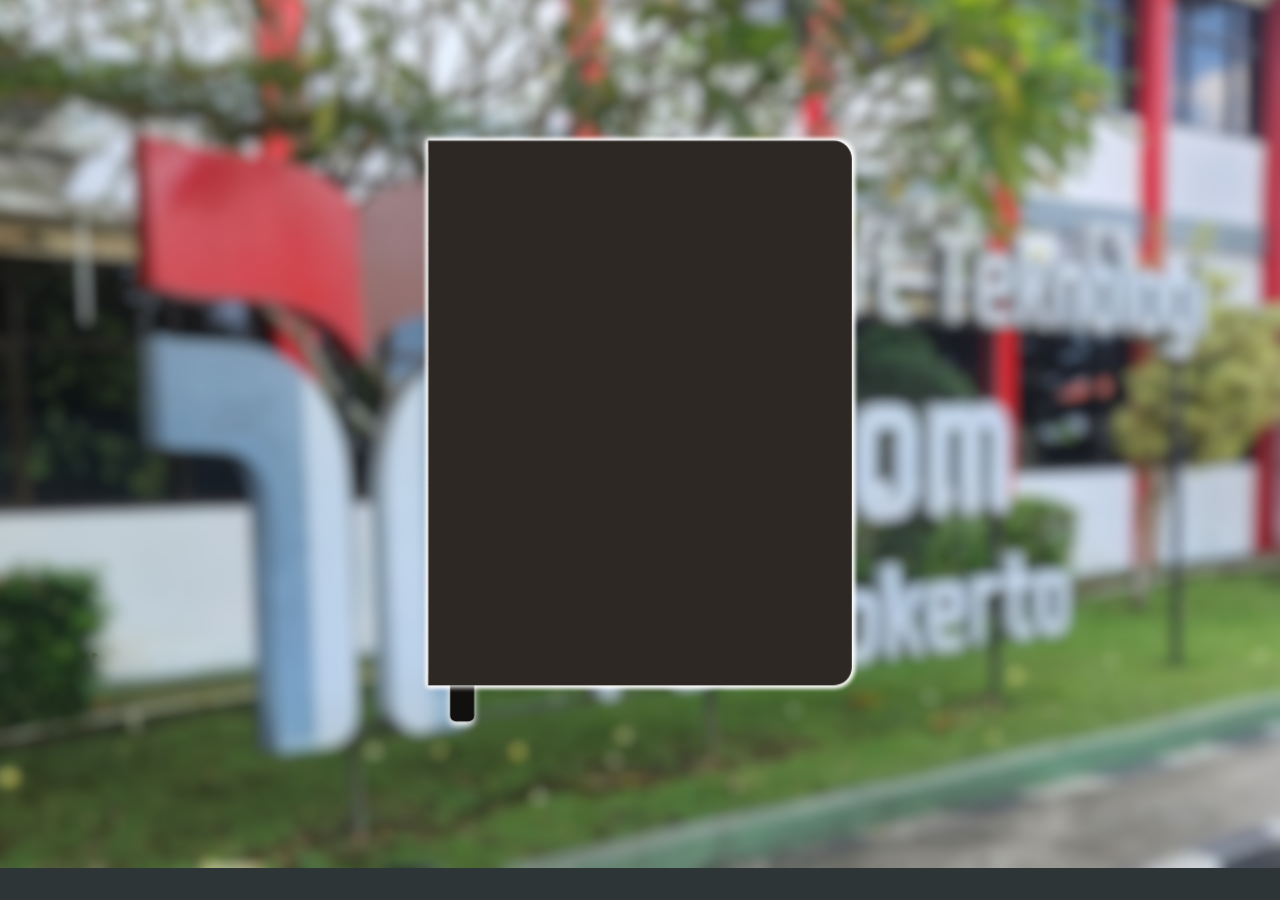
==== index.html @ c2d32162 "19 August" ====
<!DOCTYPE html>
<html lang="en">
  <head>
    <meta charset="UTF-8" />
    <meta name="viewport" content="width=device-width, initial-scale=1.0" />
    <title>Document</title>

    <link rel="stylesheet" href="style.css" />
    <link
      rel="stylesheet"
      href="https://cdnjs.cloudflare.com/ajax/libs/font-awesome/6.4.0/css/all.min.css"
    />
  </head>
  <body>
    
    <div class="book">
        <input type="checkbox" id="checkbox-cover" />
        <input type="checkbox" id="checkbox-page1" />
        <input type="checkbox" id="checkbox-page2" />
        <input type="checkbox" id="checkbox-page3" />
        <input type="checkbox" id="checkbox-page4" />
        <input type="checkbox" id="checkbox-page5" />
        <input type="checkbox" id="checkbox-page6" />
        <input type="checkbox" id="checkbox-page7" />
        <input type="checkbox" id="checkbox-page8" />
        <input type="checkbox" id="checkbox-page9" />
        <input type="checkbox" id="checkbox-page10" />
        <input type="checkbox" id="checkbox-page11" />
        <input type="checkbox" id="checkbox-page12" />
        <input type="checkbox" id="checkbox-page13" />
        <input type="checkbox" id="checkbox-page14" />
        <input type="checkbox" id="checkbox-page15" />
        <div class="book">
            <div class="cover">
                <label for="checkbox-cover"></label>
            </div>
            <div class="page" id="page1">
                <div class="front-page" style="text-align: center;">
                    <div class="warning"></div>
                    <h2>...</h2>
                    <p style="padding-top: 10px;">
                        ...
                    </p>

                    <label class="prev" for="checkbox-cover"
                        ><i class="fas fa-chevron-left"></i
                    ></label>
                    <label class="next" for="checkbox-page1"
                        ><i class="fas fa-chevron-right"></i
                    ></label>
                </div>
                <div class="back-page">
                    <img src="page1.png" />
                    <label class="prev" for="checkbox-page1"
                        ><i class="fas fa-chevron-left"></i
                    ></label>
                </div>
            </div>
            <div class="page" id="page2">
                <div class="front-page">
                    <h2>...</h2>
                    <img src="layer1.png" alt="">
                    <p style="padding-top: 10px;">
                        Tentangmu,
                    </p>
                    <p style="padding-top: 1px;">
                        Yang takan cukup jika kutulis dalam buku,
                    </p>
                    <p style="padding-top: 1px;">
                        Yang takan selesai jika ku obrolkan dalam semalam,
                    </p>
                    <p style="padding-top: 1px;">
                        Yang tak pernah bosan ku ceritakan pada Tuhan,
                    </p>
                    <p style="padding-top: 1px;">
                        Yang selalu berputar-putar dalam pikiranku,
                    </p>
                    <p style="padding-top: 1px;">
                        Ini tentangmu,
                    </p> 
                    <p style="padding-top: 1px;">
                        Yang menjadi tokoh utama dalam ceritaku.
                    </p>
                    <label class="prev" for="checkbox-page1"
                        ><i class="fas fa-chevron-left"></i
                    ></label>
                    <label class="next" for="checkbox-page2"
                        ><i class="fas fa-chevron-right"></i
                    ></label>
                </div>
                <div class="back-page">
                    <img src="page3.png" style="height: 90%; margin-top: 20px;"/>
                    <label class="prev" for="checkbox-page2"
                        ><i class="fas fa-chevron-left"></i
                    ></label>
                </div>
            </div>
            <div class="page" id="page3">
                <div class="front-page">
                    <h2>...</h2>
                    <img src="layer1.png" alt="">
                    <p style="padding-top: 10px;">
                        Saat aku memulai dunia yang baru di perkuliahan,
                    </p>
                    <p style="padding-top: 1px;">
                        Aku melihatmu duduk di ruangan yang sama,
                    </p>
                    <p style="padding-top: 1px;">
                        Tanpa aba-aba kamu menyapaku,
                    </p>
                    <p style="padding-top: 1px;">
                        Kubalasa dengan memperkenalkan diriku,
                    </p>
                    <p style="padding-top: 1px;">
                        Aku kira kita hanya akan berteman,
                    </p>
                    <p style="padding-top: 1px;">
                        Ternyata aku menyimpan perasaan,
                    </p> 
                    <label class="prev" for="checkbox-page2"
                        ><i class="fas fa-chevron-left"></i
                    ></label>
                    <label class="next" for="checkbox-page3"
                        ><i class="fas fa-chevron-right"></i
                    ></label>
                </div>
                <div class="back-page">
                    <img src="page3.png" style="height: 90%; margin-top: 20px;"/>
                    <label class="prev" for="checkbox-page3"
                        ><i class="fas fa-chevron-left"></i
                    ></label>
                </div>
            </div>
            <div class="page" id="page4">
                <div class="front-page">
                    <h2>...</h2>
                    <img src="layer1.png" alt="">
                    <p style="padding-top: 10px;">
                        Aku jatuh cinta terlalu dalam,
                    </p>
                    <p style="padding-top: 1px;">
                        Sampai-sampai temanku memperingatkanku
                    </p>
                    <p style="padding-top: 1px;">
                        untuk jangan terlalu berlebihan. Dia pun bertanya,
                    </p>
                    <p style="padding-top: 1px;">
                        sampai kapan aku akan seperti ini?
                    </p>
                    <p style="padding-top: 1px;">
                        Mungkin sampai Tuhan mencabut perasaan ini
                    </p>
                    <p style="padding-top: 1px;">
                        dari dalam hatiku,
                    </p> 
                    <p style="padding-top: 1px;">
                        Aku harap itu tak pernah terjadi.
                    </p>
                    <label class="prev" for="checkbox-page3"
                        ><i class="fas fa-chevron-left"></i
                    ></label>
                    <label class="next" for="checkbox-page4"
                        ><i class="fas fa-chevron-right"></i
                    ></label>
                </div>
                <div class="back-page">
                    <img src="page3.png" style="height: 90%; margin-top: 20px;"/>
                    <label class="prev" for="checkbox-page4"
                        ><i class="fas fa-chevron-left"></i
                    ></label>
                </div>
            </div>
            <div class="page" id="page5">
                <div class="front-page">
                    <h2>...</h2>
                    <img src="layer1.png" alt="">
                    <p style="padding-top: 10px;">
                        Aku tau aku bisa jatuh cinta lagi ,
                    </p>
                    <p style="padding-top: 1px;">
                        Kepada orang yang mungkin baru ku kenal,
                    </p>
                    <p style="padding-top: 1px;">
                        Dengan perasaan yang sama
                    </p>
                    <p style="padding-top: 1px;">
                        seperti yang kurasakan padamu saat ini,
                    </p>
                    <p style="padding-top: 1px;">
                        Atau mungkin lebih besar,
                    </p>
                    <p style="padding-top: 1px;">
                        Tapi ini bukan tentang berlebihannya pikiranku,
                    </p> 
                    <p style="padding-top: 1px;">
                        Ini tentang aku yang saat ini cuma mau kamu.
                    </p>
                    <label class="prev" for="checkbox-page4"
                        ><i class="fas fa-chevron-left"></i
                    ></label>
                    <label class="next" for="checkbox-page5"
                        ><i class="fas fa-chevron-right"></i
                    ></label>
                </div>
                <div class="back-page">
                    <img src="page3.png" style="height: 90%; margin-top: 20px;"/>
                    <label class="prev" for="checkbox-page5"
                        ><i class="fas fa-chevron-left"></i
                    ></label>
                </div>
            </div>
            <div class="page" id="page6">
                <div class="front-page">
                    <h2>...</h2>
                    <img src="layer1.png" alt="">
                    <p style="padding-top: 10px;">
                        Aku adalah seorang musafir,
                    </p>
                    <p style="padding-top: 1px;">
                        Yang berjalan ditengah padang harapan mencari oasis kebahagiaan,
                    </p>
                    <p style="padding-top: 1px;">
                        Bukan sekedar fatamorgana,
                    </p>
                    <p style="padding-top: 1px;">
                        Aku adalah aladin,
                    </p>
                    <p style="padding-top: 1px;">
                        Yang duduk diatas permadani terbang,
                    </p>
                    <p style="padding-top: 1px;">
                        Sambil kucium dan kubisikan segalanya padanya,
                    </p> 
                    <p style="padding-top: 1px;">
                        Berharap didengar oleh Sang Pencipta.
                    </p>
                    <label class="prev" for="checkbox-page5"
                        ><i class="fas fa-chevron-left"></i
                    ></label>
                    <label class="next" for="checkbox-page6"
                        ><i class="fas fa-chevron-right"></i
                    ></label>
                </div>
                <div class="back-page">
                    <img src="page3.png" style="height: 90%; margin-top: 20px;"/>
                    <label class="prev" for="checkbox-page6"
                        ><i class="fas fa-chevron-left"></i
                    ></label>
                </div>
            </div>
            <div class="page" id="page7">
                <div class="front-page">
                    <h2>...</h2>
                    <img src="layer1.png" alt="">
                    <p style="padding-top: 10px;">
                        Temanku pernah bertanya padaku,
                    </p>
                    <p style="padding-top: 1px;">
                        Apa arti kebahagiaan bagiku?
                    </p>
                    <p style="padding-top: 1px;">
                        Kujawab bahwa bahagia itu ketika kita mendapatkan apa yang kita mau,
                    </p>
                    <p style="padding-top: 1px;">
                        Namun, sepertinya aku salah.
                    </p>
                    <p style="padding-top: 1px;">
                        Saat aku mendapatkan apa yang aku mau, aku belum tentu bahagia.
                    </p>
                    <p style="padding-top: 1px;">
                        Mungkin, bahagia itu ketika kita bisa mensyukuri
                    </p> 
                    <p style="padding-top: 1px;">
                        apapun yang kita punya.
                    </p>
                    <label class="prev" for="checkbox-page6"
                        ><i class="fas fa-chevron-left"></i
                    ></label>
                    <label class="next" for="checkbox-page7"
                        ><i class="fas fa-chevron-right"></i
                    ></label>
                </div>
                <div class="back-page">
                    <img src="page3.png" style="height: 90%; margin-top: 20px;"/>
                    <label class="prev" for="checkbox-page7"
                        ><i class="fas fa-chevron-left"></i
                    ></label>
                </div>
            </div>
            <div class="page" id="page8">
                <div class="front-page">
                    <h2>...</h2>
                    <img src="layer1.png" alt="">
                    <p style="padding-top: 10px;">
                        Aku pernah bermimpi menjadi Spiderman,
                    </p>
                    <p style="padding-top: 1px;">
                        Aku juga pernah bermimpi menjadi tokoh komik, mempunyai teman doraemon,
                    </p>
                    <p style="padding-top: 1px;">
                        tinggal di bulan, atau mengalahkan penjahat yang menyerang sekolah.
                    </p>
                    <p style="padding-top: 1px;">
                        Dari banyaknya mimpi yang pernah aku alami,
                    </p>
                    <p style="padding-top: 1px;">
                        Ada satu mimpi yang aku suka dan aku semogakan
                    </p>
                    <p style="padding-top: 1px;">
                        untuk menjadi kenyataan,
                    </p> 
                    <p style="padding-top: 1px;">
                        Yaitu bersamamu selamanya.
                    </p>
                    <label class="prev" for="checkbox-page7"
                        ><i class="fas fa-chevron-left"></i
                    ></label>
                    <label class="next" for="checkbox-page8"
                        ><i class="fas fa-chevron-right"></i
                    ></label>
                </div>
                <div class="back-page">
                    <img src="page3.png" style="height: 90%; margin-top: 20px;"/>
                    <label class="prev" for="checkbox-page8"
                        ><i class="fas fa-chevron-left"></i
                    ></label>
                </div>
            </div>
            <div class="page" id="page9">
                <div class="front-page">
                    <h2>...</h2>
                    <img src="layer1.png" alt="">
                    <p style="padding-top: 10px;">
                        Suatu hari, kamu bertanya padaku apa yang membuatku
                    </p>
                    <p style="padding-top: 1px;">
                        suka denganmu. Aku bingung menjawabnya, 
                    </p>
                    <p style="padding-top: 1px;">
                        kamu berhasil membunuhku dengan pertanyaanmu.
                    </p>
                    <p style="padding-top: 1px;">
                        Aku tak bisa menjawabnya.
                    </p>
                    <p style="padding-top: 1px;">
                        Karena aku suka padamu karena itu kamu,
                    </p>
                    <label class="prev" for="checkbox-page8"
                        ><i class="fas fa-chevron-left"></i
                    ></label>
                    <label class="next" for="checkbox-page9"
                        ><i class="fas fa-chevron-right"></i
                    ></label>
                </div>
                <div class="back-page">
                    <img src="page3.png" style="height: 90%; margin-top: 20px;"/>
                    <label class="prev" for="checkbox-page9"
                        ><i class="fas fa-chevron-left"></i
                    ></label>
                </div>
            </div>
            <div class="page" id="page10">
                <div class="front-page">
                    <h2>...</h2>
                    <img src="layer1.png" alt="">
                    <p style="padding-top: 10px;">
                        Ada banyak doa yang pernah ku amalkan.
                    </p>
                    <p style="padding-top: 1px;">
                        Doa menjadi orang sukses, doa menjadi pintar, 
                    </p>
                    <p style="padding-top: 1px;">
                        doa makan, doa tidur, bahkan doa buka puasa.
                    </p>
                    <p style="padding-top: 1px;">
                        Bukan mau sombong,
                    </p>
                    <p style="padding-top: 1px;">
                        Tetapi selain doa orang tua, ada satu doaku yang paling serius. 
                    </p>
                    <p style="padding-top: 1px;">
                        Yaitu ketiak aku mengamalkan doa Nabi Daud
                    </p> 
                    <p style="padding-top: 1px;">
                        sambil ku sebut namamu
                    </p>
                    <label class="prev" for="checkbox-page9"
                        ><i class="fas fa-chevron-left"></i
                    ></label>
                    <label class="next" for="checkbox-page10"
                        ><i class="fas fa-chevron-right"></i
                    ></label>
                </div>
                <div class="back-page">
                    <img src="page3.png" style="height: 90%; margin-top: 20px;"/>
                    <label class="prev" for="checkbox-page10"
                        ><i class="fas fa-chevron-left"></i
                    ></label>
                </div>
            </div>
            <div class="page" id="page11">
                <div class="front-page">
                    <h2>...</h2>
                    <img src="layer1.png" alt="">
                    <p style="padding-top: 10px;">
                        Aku tau kamu banyak yang suka.
                    </p>
                    <p style="padding-top: 1px;">
                        Teman lamamu, masalalu mu, bapak-bapak tentara,
                    </p>
                    <p style="padding-top: 1px;">
                        atau mungkin sepupumu juga.
                    </p>
                    <p style="padding-top: 1px;">
                        Terserahlah, aku tidak peduli.
                    </p>
                    <p style="padding-top: 1px;">
                        Dengan tubuh kecil ini, aku tak akan gentar sedikitpun.
                    </p> 
                    <label class="prev" for="checkbox-page10"
                        ><i class="fas fa-chevron-left"></i
                    ></label>
                    <label class="next" for="checkbox-page11"
                        ><i class="fas fa-chevron-right"></i
                    ></label>
                </div>
                <div class="back-page">
                    <img src="page3.png" style="height: 90%; margin-top: 20px;"/>
                    <label class="prev" for="checkbox-page11"
                        ><i class="fas fa-chevron-left"></i
                    ></label>
                </div>
            </div>
            <div class="page" id="page12">
                <div class="front-page">
                    <h2>Selamat Tidur</h2>
                    <img src="layer1.png" alt="">
                    <p style="padding-top: 10px;">
                        Selamat tidur,
                    </p>
                    <p style="padding-top: 1px;">
                        Tidurlah dengan senyuman,
                    </p>
                    <p style="padding-top: 1px;">
                        Lupakan semua hal buruk di hari ini,
                    </p>
                    <p style="padding-top: 1px;">
                        Bawa kebahagiaan kedalam mimpimu,
                    </p>
                    <p style="padding-top: 1px;">
                        Sambut hari esok dengan penuh semangat dan senyuman,
                    </p>
                    <p style="padding-top: 1px;">
                        Ingatlah bahwa ada orang yang ingin bertemu dedngan mu disetiap pagi,
                    </p> 
                    <p style="padding-top: 1px;">
                        Istirahatlah.
                    </p>
                    <label class="prev" for="checkbox-page11"
                        ><i class="fas fa-chevron-left"></i
                    ></label>
                    <label class="next" for="checkbox-page12"
                        ><i class="fas fa-chevron-right"></i
                    ></label>
                </div>
                <div class="back-page">
                    <img src="page3.png" style="height: 90%; margin-top: 20px;"/>
                    <label class="prev" for="checkbox-page12"
                        ><i class="fas fa-chevron-left"></i
                    ></label>
                </div>
            </div>
            <div class="page" id="page13">
                <div class="front-page">
                    <h2>...</h2>
                    <img src="layer1.png" alt="">
                    <p style="padding-top: 10px;">
                        ...
                    </p>
                    <label class="prev" for="checkbox-page212"
                        ><i class="fas fa-chevron-left"></i
                    ></label>
                    <label class="next" for="checkbox-page13"
                        ><i class="fas fa-chevron-right"></i
                    ></label>
                </div>
                <div class="back-page">
                    <img src="page3.png" style="height: 90%; margin-top: 20px;"/>
                    <label class="prev" for="checkbox-page13"
                        ><i class="fas fa-chevron-left"></i
                    ></label>
                </div>
            </div>
            <div class="page" id="page14">
                <div class="front-page">
                    <h2>...</h2>
                    <img src="layer1.png" alt="">
                    <p style="padding-top: 10px;">
                        ...
                    </p>
                    
                    <label class="prev" for="checkbox-page13"
                        ><i class="fas fa-chevron-left"></i
                    ></label>
                    <label class="next" for="checkbox-page14"
                        ><i class="fas fa-chevron-right"></i
                    ></label>
                </div>
                <div class="back-page">
                    <img src="page3.png" style="height: 90%; margin-top: 20px;"/>
                    <label class="prev" for="checkbox-page14"
                        ><i class="fas fa-chevron-left"></i
                    ></label>
                </div>
            </div>
            <div class="page" id="page15">
                <div class="front-page">
                    <h2>...</h2>
                    <p style="padding-top: 10px;">
                        ...
                    </p>
                    
                    <label class="prev" for="checkbox-page3"
                        ><i class="fas fa-chevron-left"></i
                    ></label>
                </div>
            </div>
            <div class="back-cover"></div>
            
            <!-- Pita di bagian bawah -->
            <div class="ribbon" id="ribbon"></div>
        </div>
    </div>
    

    <audio autoplay loop id="background-music">
      <source src="mimpi.mp3" type="audio/mp3"/>
    </audio>

    
  </body>
</html>
---- style.css ----
body {
	font-family: "Poppins", sans-serif;
	background-color: #2e3537;
	height: 90vh;
	display: flex;
	align-items: center;
	justify-content: center;
    background-image: url(bg.png);
    background-size: contain;
    background-repeat: no-repeat;
    background-size: 100%; /* Gambar akan memiliki ukuran 50% dari lebar dan tinggi elemen body */
    background-position: center; /* Gambar ditempatkan di tengah */
}

.book {
	width: 350px;
	height: 450px;
	position: relative;
	transition-duration: 1s;
	perspective: 1500;
}
.book {
    transform: scale(1.1);
    /* Other styling properties */
}

input {
	display: none;
}

.cover, .back-cover {
	background-color: #2D2824;
	width: 100%;
	height: 100%;
	border-radius: 0 15px 15px 0;
	box-shadow: 0 0 5px rgb(41, 41, 41);
	display: flex;
	align-items: center;
	justify-content: center;
	transform-origin: center left;
    box-shadow: 0 0 4px 1px rgb(255, 255, 255);
}

.cover {
	position: absolute;
	z-index: 16;
	transition: transform 1s;
}

.cover label {
	width: 100%;
	height: 100%;
	cursor: pointer;
}

.back-cover {
	position: relative;
	z-index: -1;
}

.page {
	position: absolute;
	background-color: rgb(230, 226, 198);
	width: 330px;
	height: 430px;
	border-radius: 0 15px 15px 0;
	margin-top: 10px;
	transform-origin: left;
	transform-style: preserve-3d;
	transform: rotateY(0deg);
	transition-duration: 2.5s;
}

.page img {
	width: 100%;
	height: 100%;
	border-radius: 15px 0 0 15px;
}

.front-page {
	position: absolute;
	width: 100%;
	height: 100%;
	backface-visibility: hidden;
	box-sizing: border-box;
	padding: 1rem;
	background: repeating-linear-gradient(
		to bottom,
		rgb(230, 226, 198),
		rgb(230, 226, 198) 24px,
		#000000 25px
	);
	font-family: "Poppins", sans-serif;
	font-size: 16px; /* Pastikan ukuran font konsisten */
	line-height: 24px; /* Sesuaikan dengan tinggi garis */
}

.front-page h2{
	margin-top: 8px;
}

.front-page p {
	margin: 0; /* Hilangkan margin default */
	padding-left: 5px; /* Opsional, untuk memberi jarak dari garis kiri */
}


.back-page {
	transform: rotateY(180deg);
	position: absolute;
	width: 100%;
	height: 100%;
	backface-visibility: hidden;
	z-index: 99;
}

.back-page img{
	padding-left: 50px;
	margin-top: -25px;
	width: 275px;
	height: 500px;
}

.ribbon {
    position: absolute;
    bottom: -30px; /* Mengatur posisi pita sedikit di bawah buku */
    left: 5%;
    width: 20px;
    height: 100px;
    background-color: #12100e; /* Warna pita */
    color: white;
	cursor: pointer;
    text-align: center;
	z-index: -1;
    line-height: 40px;
    font-size: 16px;
    font-weight: bold;
    border-radius: 0 0 5px 5px; /* Memberikan sedikit lengkungan di sudut bawah */
    box-shadow: 0 3px 6px rgb(255, 255, 255);
  }

  .ribbon::before {
    left: -10px;
    border-color: #B65FCF transparent transparent transparent; /* Warna pita pada segitiga kiri */
  }
  
  .ribbon::after {
    right: -10px;
    border-color: #B65FCF transparent transparent transparent; /* Warna pita pada segitiga kanan */
  }
  

.next, .prev {
	position: absolute;
	bottom: 1em;
	cursor: pointer;
    color: black; 
}

.next {
	right: 1em;
}

.prev {
	left: 1em;
}

.front-page .prev{
	display: none;
}

.front-page img{
	display: none;
}

#page1 {
	z-index: 15;
}

#page2 {
	z-index: 14;
}

#page3 {
	z-index: 13;
}

#page4 {
	z-index: 12;
}
#page5 {
	z-index: 11;
}
#page6 {
	z-index: 10;
}
#page7 {
	z-index: 9;
}
#page8 {
	z-index: 8;
}
#page9 {
	z-index: 7;
}
#page10 {
	z-index: 6;
}
#page11 {
	z-index: 5;
}
#page12 {
	z-index: 4;
}
#page13 {
	z-index: 3;
}
#page14 {
	z-index: 2;
}
#page15 {
	z-index: 1;
}

#checkbox-cover:checked ~ .book {
	transform: translateX(200px);
}

#checkbox-cover:checked ~ .book .cover {
	transition: transform 1.5s, z-index 0.5s 0.5s;
	transform: rotateY(-180deg);
	z-index: 1;
}

#checkbox-cover:checked ~ .book .page {
	transition: transform 1.5s, z-index 0.01s 0.5s;
	box-shadow: 0 0 3px rgb(99, 98, 98);
}

#checkbox-page1:checked ~ .book #page1 {
	transform: rotateY(-180deg);
	z-index: 2;
}

#checkbox-page2:checked ~ .book #page2 {
	transform: rotateY(-180deg);
	z-index: 3;
}

#checkbox-page3:checked ~ .book #page3 {
	transform: rotateY(-180deg);
	z-index: 4;
}
#checkbox-page4:checked ~ .book #page4 {
	transform: rotateY(-180deg);
	z-index: 5;
}
#checkbox-page5:checked ~ .book #page5 {
	transform: rotateY(-180deg);
	z-index: 6;
}
#checkbox-page6:checked ~ .book #page6 {
	transform: rotateY(-180deg);
	z-index: 7;
}
#checkbox-page7:checked ~ .book #page7 {
	transform: rotateY(-180deg);
	z-index: 8;
}
#checkbox-page8:checked ~ .book #page8 {
	transform: rotateY(-180deg);
	z-index: 9;
}
#checkbox-page9:checked ~ .book #page9 {
	transform: rotateY(-180deg);
	z-index: 10;
}
#checkbox-page10:checked ~ .book #page10 {
	transform: rotateY(-180deg);
	z-index: 11;
}
#checkbox-page11:checked ~ .book #page11 {
	transform: rotateY(-180deg);
	z-index: 12;
}
#checkbox-page12:checked ~ .book #page12 {
	transform: rotateY(-180deg);
	z-index: 13;
}
#checkbox-page13:checked ~ .book #page13 {
	transform: rotateY(-180deg);
	z-index: 14;
}
#checkbox-page14:checked ~ .book #page14 {
	transform: rotateY(-180deg);
	z-index: 15;
}
#checkbox-page15:checked ~ .book #page15 {
	transform: rotateY(-180deg);
	z-index: 16;
}

#background-music {
    display: none; /* Menyembunyikan kontrol audio */
}

/* Media query for mobile devices */
@media (max-width: 600px){
	body {
		background-size: auto;
		background-repeat: no-repeat;
		background-position: center; /* Gambar ditempatkan di tengah */
	}

	#checkbox-cover:checked ~ .book {
		transform: none
	}

	.back-page .prev{
		display: none;
	}

	.front-page .prev{
		display: block;
	}

	.front-page h2{
		margin-bottom: 27px;
	}

	.front-page p {
		padding-top: 35px;
	}

	.front-page img{
		display: block;
		padding-left: 25px;
		width: 250px;
		height: 100px;
		padding-bottom: 17px;
	}

	.back-page img{
		display: none;
	}
}
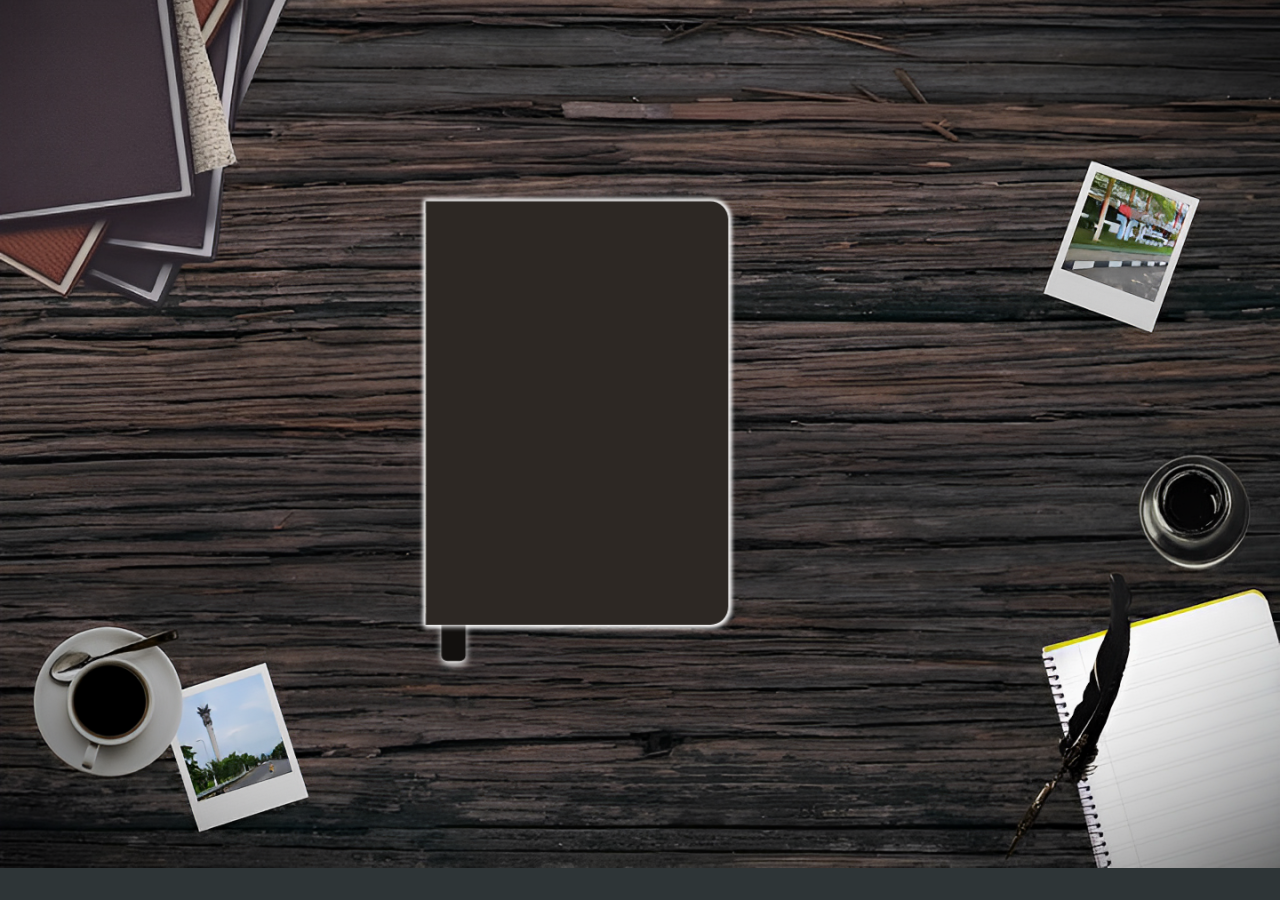
==== commit a254b0a1: "new" ====
--- a/index.html
+++ b/index.html
@@ -37,9 +37,11 @@
             <div class="page" id="page1">
                 <div class="front-page" style="text-align: center;">
                     <div class="warning"></div>
-                    <h2>...</h2>
-                    <p style="padding-top: 10px;">
-                        ...
+                    <h3 style="margin-top: 10px;">Selamat Membaca</h3>
+                    <p style="padding-top: 10px; font-size: 10px;">
+                        Ini bukan puisi maupun essay <br> 
+                        Bukan juga buku cerita tentang pangeran kodok dan putri keong <br>
+                        Buku ini dibuat berdasarkan apa yang dirasakan oleh penulis sejak 3 tahun lalu <br>
                     </p>
 
                     <label class="prev" for="checkbox-cover"
@@ -50,46 +52,28 @@
                     ></label>
                 </div>
                 <div class="back-page">
-                    <img src="page1.png" />
+                    <img src="gambar/alya2.png" style="width: 85%; margin-left: -30px; margin-top: -30px;"/>
                     <label class="prev" for="checkbox-page1"
                         ><i class="fas fa-chevron-left"></i
                     ></label>
                 </div>
             </div>
             <div class="page" id="page2">
-                <div class="front-page">
-                    <h2>...</h2>
-                    <img src="layer1.png" alt="">
-                    <p style="padding-top: 10px;">
-                        Tentangmu,
-                    </p>
-                    <p style="padding-top: 1px;">
-                        Yang takan cukup jika kutulis dalam buku,
-                    </p>
-                    <p style="padding-top: 1px;">
-                        Yang takan selesai jika ku obrolkan dalam semalam,
-                    </p>
-                    <p style="padding-top: 1px;">
-                        Yang tak pernah bosan ku ceritakan pada Tuhan,
-                    </p>
-                    <p style="padding-top: 1px;">
-                        Yang selalu berputar-putar dalam pikiranku,
-                    </p>
-                    <p style="padding-top: 1px;">
-                        Ini tentangmu,
-                    </p> 
-                    <p style="padding-top: 1px;">
-                        Yang menjadi tokoh utama dalam ceritaku.
-                    </p>
-                    <label class="prev" for="checkbox-page1"
-                        ><i class="fas fa-chevron-left"></i
-                    ></label>
-                    <label class="next" for="checkbox-page2"
-                        ><i class="fas fa-chevron-right"></i
-                    ></label>
-                </div>
-                <div class="back-page">
-                    <img src="page3.png" style="height: 90%; margin-top: 20px;"/>
+                <div class="front-page" >
+                    <div class="text-with-image">
+                        <img src="gambar/alya2.png" alt="Image" style="width: 40%;height: 75%; margin-left: -10px; padding-right: 40px; margin-top: -50px;">
+                        <div class="text-wrapper" >
+                            <p class="first-line">Tentangmu,</p>
+                            <p class="second-line">Yang takan cukup jika kutulis dalam buku,</p>
+                            <p class="third-line">Yang takan selesai jika ku obrolkan dalam semalam,</p>
+                        </div>
+                    </div>
+                    <p class="below-image" style="margin-top: -3px">Yang tak pernah bosan ku ceritakan pada Tuhan, Yang selalu berputar-putar dalam pikiranku, Ini tentangmu, Yang menjadi tokoh utama dalam ceritaku.</p>
+                    <label class="prev" for="checkbox-page1"><i class="fas fa-chevron-left"></i></label>
+                    <label class="next" for="checkbox-page2"><i class="fas fa-chevron-right"></i></label>
+                </div>                
+                <div class="back-page">
+                    <img src="gambar/alya5.png" style="width: 85%; margin-top: -50px; margin-left: -30px;"/>
                     <label class="prev" for="checkbox-page2"
                         ><i class="fas fa-chevron-left"></i
                     ></label>
@@ -97,35 +81,20 @@
             </div>
             <div class="page" id="page3">
                 <div class="front-page">
-                    <h2>...</h2>
-                    <img src="layer1.png" alt="">
-                    <p style="padding-top: 10px;">
-                        Saat aku memulai dunia yang baru di perkuliahan,
-                    </p>
-                    <p style="padding-top: 1px;">
-                        Aku melihatmu duduk di ruangan yang sama,
-                    </p>
-                    <p style="padding-top: 1px;">
-                        Tanpa aba-aba kamu menyapaku,
-                    </p>
-                    <p style="padding-top: 1px;">
-                        Kubalasa dengan memperkenalkan diriku,
-                    </p>
-                    <p style="padding-top: 1px;">
-                        Aku kira kita hanya akan berteman,
-                    </p>
-                    <p style="padding-top: 1px;">
-                        Ternyata aku menyimpan perasaan,
-                    </p> 
-                    <label class="prev" for="checkbox-page2"
-                        ><i class="fas fa-chevron-left"></i
-                    ></label>
-                    <label class="next" for="checkbox-page3"
-                        ><i class="fas fa-chevron-right"></i
-                    ></label>
-                </div>
-                <div class="back-page">
-                    <img src="page3.png" style="height: 90%; margin-top: 20px;"/>
+                    <div class="text-with-image">
+                        <img src="gambar/alya5.png" alt="Image" style="width: 40%; height: 150%; margin-left: 1px; padding-right: 45px; margin-top: -85px;">
+                        <div class="text-wrapper">
+                            <p class="first-line">Dihari pertama masa perkuliahan,</p>
+                            <p class="second-line">Aku melihatmu di ruangan yang sama,</p>
+                            <!-- <p class="third-line">Tanpa aba-aba kamu menyapaku,</p> -->
+                        </div>
+                    </div>
+                    <p class="below-image" style="margin-top: -3px">Tanpa aba-aba kamu menyapaku, Kubalas dengan memperkenalkan diriku, Aku kira kita hanya akan berteman, ternyata aku menyimpan perasaan</p>
+                    <label class="prev" for="checkbox-page2"><i class="fas fa-chevron-left"></i></label>
+                    <label class="next" for="checkbox-page3"><i class="fas fa-chevron-right"></i></label>
+                </div>                
+                <div class="back-page">
+                    <img src="gambar/alya3.png" style="height: 100%; margin-top: -20px; margin-left: -20px;"/>
                     <label class="prev" for="checkbox-page3"
                         ><i class="fas fa-chevron-left"></i
                     ></label>
@@ -133,38 +102,20 @@
             </div>
             <div class="page" id="page4">
                 <div class="front-page">
-                    <h2>...</h2>
-                    <img src="layer1.png" alt="">
-                    <p style="padding-top: 10px;">
-                        Aku jatuh cinta terlalu dalam,
-                    </p>
-                    <p style="padding-top: 1px;">
-                        Sampai-sampai temanku memperingatkanku
-                    </p>
-                    <p style="padding-top: 1px;">
-                        untuk jangan terlalu berlebihan. Dia pun bertanya,
-                    </p>
-                    <p style="padding-top: 1px;">
-                        sampai kapan aku akan seperti ini?
-                    </p>
-                    <p style="padding-top: 1px;">
-                        Mungkin sampai Tuhan mencabut perasaan ini
-                    </p>
-                    <p style="padding-top: 1px;">
-                        dari dalam hatiku,
-                    </p> 
-                    <p style="padding-top: 1px;">
-                        Aku harap itu tak pernah terjadi.
-                    </p>
-                    <label class="prev" for="checkbox-page3"
-                        ><i class="fas fa-chevron-left"></i
-                    ></label>
-                    <label class="next" for="checkbox-page4"
-                        ><i class="fas fa-chevron-right"></i
-                    ></label>
-                </div>
-                <div class="back-page">
-                    <img src="page3.png" style="height: 90%; margin-top: 20px;"/>
+                    <div class="text-with-image">
+                        <img src="gambar/alya3.png" alt="Image" style="width: 40%; height: 100%; margin-left: 1px; padding-right: 45px; margin-top: -65px;">
+                        <div class="text-wrapper">
+                            <p class="first-line">Aku jatuh cinta terlalu dalam,</p>
+                            <p class="second-line">Temankupun memperingatkanku,</p>
+                            <!-- <p class="third-line">Untuk tidak berlebihan. <br> Mereka pun bertanya</p> -->
+                        </div>
+                    </div>
+                    <p class="below-image" style="margin-top: -3px">Untuk tidak berlebihan. Mereka pun bertanya, sampai kapan aku akan terus seperti ini? Mungkin sampai Tuhan mencabut perasaan ini dari dalam hatiku,<br> dan aku berharap itu tak pernah terjadi.</p>
+                    <label class="prev" for="checkbox-page3"><i class="fas fa-chevron-left"></i></label>
+                    <label class="next" for="checkbox-page4"><i class="fas fa-chevron-right"></i></label>
+                </div>                
+                <div class="back-page">
+                    <img src="gambar/laptop.png" style="height: 110%; margin-top: -20px; margin-left: -20px;"/>
                     <label class="prev" for="checkbox-page4"
                         ><i class="fas fa-chevron-left"></i
                     ></label>
@@ -172,38 +123,20 @@
             </div>
             <div class="page" id="page5">
                 <div class="front-page">
-                    <h2>...</h2>
-                    <img src="layer1.png" alt="">
-                    <p style="padding-top: 10px;">
-                        Aku tau aku bisa jatuh cinta lagi ,
-                    </p>
-                    <p style="padding-top: 1px;">
-                        Kepada orang yang mungkin baru ku kenal,
-                    </p>
-                    <p style="padding-top: 1px;">
-                        Dengan perasaan yang sama
-                    </p>
-                    <p style="padding-top: 1px;">
-                        seperti yang kurasakan padamu saat ini,
-                    </p>
-                    <p style="padding-top: 1px;">
-                        Atau mungkin lebih besar,
-                    </p>
-                    <p style="padding-top: 1px;">
-                        Tapi ini bukan tentang berlebihannya pikiranku,
-                    </p> 
-                    <p style="padding-top: 1px;">
-                        Ini tentang aku yang saat ini cuma mau kamu.
-                    </p>
-                    <label class="prev" for="checkbox-page4"
-                        ><i class="fas fa-chevron-left"></i
-                    ></label>
-                    <label class="next" for="checkbox-page5"
-                        ><i class="fas fa-chevron-right"></i
-                    ></label>
-                </div>
-                <div class="back-page">
-                    <img src="page3.png" style="height: 90%; margin-top: 20px;"/>
+                    <div class="text-with-image">
+                        <img src="gambar/laptop.png" alt="Image" style="width: 40%; height: 100%; margin-left: 1px; padding-right: 45px; margin-top: -78px;">
+                        <div class="text-wrapper">
+                            <p class="first-line">Aku tau aku bisa jatuh cinta lagi,</p>
+                            <!-- <p class="second-line">Kepada orang yang mungkin baruku kenal,</p> -->
+                            <!-- <p class="third-line">Dengan perasaan yang sama, seperti yang kurasakan saat ini,</p> -->
+                        </div>
+                    </div>
+                    <p class="below-image" style="margin-top: -3px">Kepada orang yang mungkin baruku kenal, <br> Dengan perasaan yang sama, seperti yang kurasakan saat ini, Atau mungkin lebih, Tapi ini bukan tentang berlebihannya pikiranku, Ini tentang aku yang saat ini cuma mau kamu.</p>
+                    <label class="prev" for="checkbox-page4"><i class="fas fa-chevron-left"></i></label>
+                    <label class="next" for="checkbox-page5"><i class="fas fa-chevron-right"></i></label>
+                </div>                
+                <div class="back-page">
+                    <img src="gambar/sholat.png" style="height: 90%; margin-top: 20px; margin-left: -20px;"/>
                     <label class="prev" for="checkbox-page5"
                         ><i class="fas fa-chevron-left"></i
                     ></label>
@@ -211,38 +144,20 @@
             </div>
             <div class="page" id="page6">
                 <div class="front-page">
-                    <h2>...</h2>
-                    <img src="layer1.png" alt="">
-                    <p style="padding-top: 10px;">
-                        Aku adalah seorang musafir,
-                    </p>
-                    <p style="padding-top: 1px;">
-                        Yang berjalan ditengah padang harapan mencari oasis kebahagiaan,
-                    </p>
-                    <p style="padding-top: 1px;">
-                        Bukan sekedar fatamorgana,
-                    </p>
-                    <p style="padding-top: 1px;">
-                        Aku adalah aladin,
-                    </p>
-                    <p style="padding-top: 1px;">
-                        Yang duduk diatas permadani terbang,
-                    </p>
-                    <p style="padding-top: 1px;">
-                        Sambil kucium dan kubisikan segalanya padanya,
-                    </p> 
-                    <p style="padding-top: 1px;">
-                        Berharap didengar oleh Sang Pencipta.
-                    </p>
-                    <label class="prev" for="checkbox-page5"
-                        ><i class="fas fa-chevron-left"></i
-                    ></label>
-                    <label class="next" for="checkbox-page6"
-                        ><i class="fas fa-chevron-right"></i
-                    ></label>
-                </div>
-                <div class="back-page">
-                    <img src="page3.png" style="height: 90%; margin-top: 20px;"/>
+                    <div class="text-with-image">
+                        <img src="gambar/sholat.png" alt="Image" style="width: 40%; height: 100%; margin-left: 1px; padding-right: 45px; margin-top: -65px;">
+                        <div class="text-wrapper">
+                            <p class="first-line">Aku bagaikan musafir,</p>
+                            <p class="second-line">Yang berjalan ditengah padang harapan,</p>
+                            <!-- <p class="third-line">Aku bagaikan Aladin, </p> -->
+                        </div>
+                    </div>
+                    <p class="below-image" style="margin-top: -3px">mencari oasis kebahagiaan yang bukan sekedar fatamorgana. Aku bagaikan Aladin, yang duduk diatas oermadani terbang, sambil kucium dan kubisikan segalanya padanya, berharap didengar oleh Sang Pencipta</p>
+                    <label class="prev" for="checkbox-page5"><i class="fas fa-chevron-left"></i></label>
+                    <label class="next" for="checkbox-page6"><i class="fas fa-chevron-right"></i></label>
+                </div>                
+                <div class="back-page">
+                    <img src="gambar/perpus.png" style="height: 90%; margin-top: -30px; margin-left: -20px;"/>
                     <label class="prev" for="checkbox-page6"
                         ><i class="fas fa-chevron-left"></i
                     ></label>
@@ -250,38 +165,20 @@
             </div>
             <div class="page" id="page7">
                 <div class="front-page">
-                    <h2>...</h2>
-                    <img src="layer1.png" alt="">
-                    <p style="padding-top: 10px;">
-                        Temanku pernah bertanya padaku,
-                    </p>
-                    <p style="padding-top: 1px;">
-                        Apa arti kebahagiaan bagiku?
-                    </p>
-                    <p style="padding-top: 1px;">
-                        Kujawab bahwa bahagia itu ketika kita mendapatkan apa yang kita mau,
-                    </p>
-                    <p style="padding-top: 1px;">
-                        Namun, sepertinya aku salah.
-                    </p>
-                    <p style="padding-top: 1px;">
-                        Saat aku mendapatkan apa yang aku mau, aku belum tentu bahagia.
-                    </p>
-                    <p style="padding-top: 1px;">
-                        Mungkin, bahagia itu ketika kita bisa mensyukuri
-                    </p> 
-                    <p style="padding-top: 1px;">
-                        apapun yang kita punya.
-                    </p>
-                    <label class="prev" for="checkbox-page6"
-                        ><i class="fas fa-chevron-left"></i
-                    ></label>
-                    <label class="next" for="checkbox-page7"
-                        ><i class="fas fa-chevron-right"></i
-                    ></label>
-                </div>
-                <div class="back-page">
-                    <img src="page3.png" style="height: 90%; margin-top: 20px;"/>
+                    <div class="text-with-image">
+                        <img src="gambar/perpus.png" alt="Image" style="width: 40%; height: 100%; margin-left: 1px; padding-right: 45px; margin-top: -78px;">
+                        <div class="text-wrapper">
+                            <p class="first-line">Temanku pernah bertanya padaku,</p>
+                            <p class="second-line">Apa arti kebahagiaan bagiku?</p>
+                            <!-- <p class="third-line">Kujawab bahwa bahagia itu ketika kita mendapatkan apa yang kita mau,</p> -->
+                        </div>
+                    </div>
+                    <p class="below-image" style="margin-top: -3px">Kujawab bahwa bahagia itu ketika kita mendapatkan apa yang kita mau, Namun sepertinya aku salah. Saat aku mendapatkan apa yang aku mau, aku belum tentu bahagia. Mungkin, bahagia itu ketika kita bisa mensyukuri apapun yang kita punya.</p>
+                    <label class="prev" for="checkbox-page6"><i class="fas fa-chevron-left"></i></label>
+                    <label class="next" for="checkbox-page7"><i class="fas fa-chevron-right"></i></label>
+                </div>                
+                <div class="back-page">
+                    <img src="gambar/burung.png" style="height: 90%; margin-top: 10px; margin-left: -15px;"/>
                     <label class="prev" for="checkbox-page7"
                         ><i class="fas fa-chevron-left"></i
                     ></label>
@@ -289,38 +186,20 @@
             </div>
             <div class="page" id="page8">
                 <div class="front-page">
-                    <h2>...</h2>
-                    <img src="layer1.png" alt="">
-                    <p style="padding-top: 10px;">
-                        Aku pernah bermimpi menjadi Spiderman,
-                    </p>
-                    <p style="padding-top: 1px;">
-                        Aku juga pernah bermimpi menjadi tokoh komik, mempunyai teman doraemon,
-                    </p>
-                    <p style="padding-top: 1px;">
-                        tinggal di bulan, atau mengalahkan penjahat yang menyerang sekolah.
-                    </p>
-                    <p style="padding-top: 1px;">
-                        Dari banyaknya mimpi yang pernah aku alami,
-                    </p>
-                    <p style="padding-top: 1px;">
-                        Ada satu mimpi yang aku suka dan aku semogakan
-                    </p>
-                    <p style="padding-top: 1px;">
-                        untuk menjadi kenyataan,
-                    </p> 
-                    <p style="padding-top: 1px;">
-                        Yaitu bersamamu selamanya.
-                    </p>
-                    <label class="prev" for="checkbox-page7"
-                        ><i class="fas fa-chevron-left"></i
-                    ></label>
-                    <label class="next" for="checkbox-page8"
-                        ><i class="fas fa-chevron-right"></i
-                    ></label>
-                </div>
-                <div class="back-page">
-                    <img src="page3.png" style="height: 90%; margin-top: 20px;"/>
+                    <div class="text-with-image">
+                        <img src="gambar/burung.png" alt="Image" style="width: 40%; height: 100%; margin-left: 1px; padding-right: 45px; margin-top: -20px;">
+                        <div class="text-wrapper">
+                            <p class="first-line">Aku pernah bermimpi menjadi Spiderman,</p>
+                            <p class="second-line">Aku juga pernah bermimpi menjadi tokoh </p>
+                            <!-- <p class="third-line">tinggal di bulan, atau mengalahkan penjahat yang menyerang sekolah.</p> -->
+                        </div>
+                    </div>
+                    <p class="below-image" style="margin-top: -3px">komik, mempunyai teman doraemon, tinggal di bulan, atau mengalahkan penjahat yang menyerang sekolah. Dari banyaknya mimpi yang pernah aku alami, Ada satu mimpi yang aku suka dan aku semogakan untuk menjadi kenyataan, Yaitu bersamamu selamanya.</p>
+                    <label class="prev" for="checkbox-page7"><i class="fas fa-chevron-left"></i></label>
+                    <label class="next" for="checkbox-page8"><i class="fas fa-chevron-right"></i></label>
+                </div>                
+                <div class="back-page">
+                    <img src="gambar/instax.png" style="height: 70%; margin-top: 35px; margin-left: -20px;"/>
                     <label class="prev" for="checkbox-page8"
                         ><i class="fas fa-chevron-left"></i
                     ></label>
@@ -328,32 +207,20 @@
             </div>
             <div class="page" id="page9">
                 <div class="front-page">
-                    <h2>...</h2>
-                    <img src="layer1.png" alt="">
-                    <p style="padding-top: 10px;">
-                        Suatu hari, kamu bertanya padaku apa yang membuatku
-                    </p>
-                    <p style="padding-top: 1px;">
-                        suka denganmu. Aku bingung menjawabnya, 
-                    </p>
-                    <p style="padding-top: 1px;">
-                        kamu berhasil membunuhku dengan pertanyaanmu.
-                    </p>
-                    <p style="padding-top: 1px;">
-                        Aku tak bisa menjawabnya.
-                    </p>
-                    <p style="padding-top: 1px;">
-                        Karena aku suka padamu karena itu kamu,
-                    </p>
-                    <label class="prev" for="checkbox-page8"
-                        ><i class="fas fa-chevron-left"></i
-                    ></label>
-                    <label class="next" for="checkbox-page9"
-                        ><i class="fas fa-chevron-right"></i
-                    ></label>
-                </div>
-                <div class="back-page">
-                    <img src="page3.png" style="height: 90%; margin-top: 20px;"/>
+                    <div class="text-with-image">
+                        <img src="gambar/instax.png" alt="Image" style="width: 30%; height: 100%; margin-left: 1px; padding-right: 45px; margin-top: -10px;">
+                        <div class="text-wrapper">
+                            <p class="first-line">Suatu hari, kamu bertanya padaku apa yang membuatku suka denganmu.</p>
+                            <!-- <p class="second-line">Aku bingung menjawabnya,</p>
+                            <p class="third-line">kamu berhasil membunuhku dengan pertanyaanmu.</p> -->
+                        </div>
+                    </div>
+                    <p class="below-image">Aku bingung menjawabnya, kamu berhasil membunuhku dengan pertanyaanmu. Aku tak bisa menjawabnya. Karena aku suka padamu karena itu kamu,</p>
+                    <label class="prev" for="checkbox-page8"><i class="fas fa-chevron-left"></i></label>
+                    <label class="next" for="checkbox-page9"><i class="fas fa-chevron-right"></i></label>
+                </div>                
+                <div class="back-page">
+                    <img src="gambar/alya4.png" style="width: 75%; margin-top: -70px; margin-left: -20px;"/>
                     <label class="prev" for="checkbox-page9"
                         ><i class="fas fa-chevron-left"></i
                     ></label>
@@ -361,38 +228,20 @@
             </div>
             <div class="page" id="page10">
                 <div class="front-page">
-                    <h2>...</h2>
-                    <img src="layer1.png" alt="">
-                    <p style="padding-top: 10px;">
-                        Ada banyak doa yang pernah ku amalkan.
-                    </p>
-                    <p style="padding-top: 1px;">
-                        Doa menjadi orang sukses, doa menjadi pintar, 
-                    </p>
-                    <p style="padding-top: 1px;">
-                        doa makan, doa tidur, bahkan doa buka puasa.
-                    </p>
-                    <p style="padding-top: 1px;">
-                        Bukan mau sombong,
-                    </p>
-                    <p style="padding-top: 1px;">
-                        Tetapi selain doa orang tua, ada satu doaku yang paling serius. 
-                    </p>
-                    <p style="padding-top: 1px;">
-                        Yaitu ketiak aku mengamalkan doa Nabi Daud
-                    </p> 
-                    <p style="padding-top: 1px;">
-                        sambil ku sebut namamu
-                    </p>
-                    <label class="prev" for="checkbox-page9"
-                        ><i class="fas fa-chevron-left"></i
-                    ></label>
-                    <label class="next" for="checkbox-page10"
-                        ><i class="fas fa-chevron-right"></i
-                    ></label>
-                </div>
-                <div class="back-page">
-                    <img src="page3.png" style="height: 90%; margin-top: 20px;"/>
+                    <div class="text-with-image">
+                        <img src="gambar/alya4.png" alt="Image" style="width: 35%; height: 100%; margin-left: 1px; padding-right: 45px; margin-top: -65px;">
+                        <div class="text-wrapper">
+                            <p class="first-line">Ada banyak doa yang pernah ku amalkan.</p>
+                            <p class="second-line" >Doa menjadi orang sukses, doa menjadi pintar,</p>
+                            <!-- <p class="third-line">Doa makan, doa tidur, bahkan doa buka puasa.</p> -->
+                        </div>
+                    </div>
+                    <p class="below-image" style="margin-top: -3px;">Doa makan, doa tidur, bahkan doa buka puasa. Bukan mau sombong, tetapi selain doa orang tua, ada satu doaku yang paling serius. Yaitu ketiak aku mengamalkan doa Nabi Daud sambil ku sebut namamu</p>
+                    <label class="prev" for="checkbox-page9"><i class="fas fa-chevron-left"></i></label>
+                    <label class="next" for="checkbox-page10"><i class="fas fa-chevron-right"></i></label>
+                </div>                
+                <div class="back-page">
+                    <img src="gambar/alyay.png" style="height: 75%; width: 90%; margin-top: 30px; margin-left: -35px;"/>
                     <label class="prev" for="checkbox-page10"
                         ><i class="fas fa-chevron-left"></i
                     ></label>
@@ -400,32 +249,20 @@
             </div>
             <div class="page" id="page11">
                 <div class="front-page">
-                    <h2>...</h2>
-                    <img src="layer1.png" alt="">
-                    <p style="padding-top: 10px;">
-                        Aku tau kamu banyak yang suka.
-                    </p>
-                    <p style="padding-top: 1px;">
-                        Teman lamamu, masalalu mu, bapak-bapak tentara,
-                    </p>
-                    <p style="padding-top: 1px;">
-                        atau mungkin sepupumu juga.
-                    </p>
-                    <p style="padding-top: 1px;">
-                        Terserahlah, aku tidak peduli.
-                    </p>
-                    <p style="padding-top: 1px;">
-                        Dengan tubuh kecil ini, aku tak akan gentar sedikitpun.
-                    </p> 
-                    <label class="prev" for="checkbox-page10"
-                        ><i class="fas fa-chevron-left"></i
-                    ></label>
-                    <label class="next" for="checkbox-page11"
-                        ><i class="fas fa-chevron-right"></i
-                    ></label>
-                </div>
-                <div class="back-page">
-                    <img src="page3.png" style="height: 90%; margin-top: 20px;"/>
+                    <div class="text-with-image">
+                        <img src="gambar/alyay.png" alt="Image" style="width: 45%; height: 90%; margin-left: 1px; padding-right: 45px; margin-top: -20px;">
+                        <div class="text-wrapper">
+                            <p class="first-line">Aku tau kamu banyak yang suka.</p>
+                            <p class="second-line">Teman lamamu, masalalu mu, bapak-bapak tentara,</p>
+                            <!-- <p class="third-line">atau mungkin sepupumu juga.</p> -->
+                        </div>
+                    </div>
+                    <p class="below-image" style="margin-top: -3px;">atau mungkin sepupumu juga. Terserahlah, aku tidak peduli. Dengan tubuh kecil ini, aku tak akan gentar sedikitpun.</p>
+                    <label class="prev" for="checkbox-page10"><i class="fas fa-chevron-left"></i></label>
+                    <label class="next" for="checkbox-page11"><i class="fas fa-chevron-right"></i></label>
+                </div>                
+                <div class="back-page">
+                    <img src="gambar/gn.png" style="width: 90%; height: 90%; margin-top: 20px; margin-left: -30px;"/>
                     <label class="prev" for="checkbox-page11"
                         ><i class="fas fa-chevron-left"></i
                     ></label>
@@ -433,38 +270,19 @@
             </div>
             <div class="page" id="page12">
                 <div class="front-page">
-                    <h2>Selamat Tidur</h2>
-                    <img src="layer1.png" alt="">
-                    <p style="padding-top: 10px;">
-                        Selamat tidur,
-                    </p>
-                    <p style="padding-top: 1px;">
-                        Tidurlah dengan senyuman,
-                    </p>
-                    <p style="padding-top: 1px;">
-                        Lupakan semua hal buruk di hari ini,
-                    </p>
-                    <p style="padding-top: 1px;">
-                        Bawa kebahagiaan kedalam mimpimu,
-                    </p>
-                    <p style="padding-top: 1px;">
-                        Sambut hari esok dengan penuh semangat dan senyuman,
-                    </p>
-                    <p style="padding-top: 1px;">
-                        Ingatlah bahwa ada orang yang ingin bertemu dedngan mu disetiap pagi,
-                    </p> 
-                    <p style="padding-top: 1px;">
-                        Istirahatlah.
-                    </p>
-                    <label class="prev" for="checkbox-page11"
-                        ><i class="fas fa-chevron-left"></i
-                    ></label>
-                    <label class="next" for="checkbox-page12"
-                        ><i class="fas fa-chevron-right"></i
-                    ></label>
-                </div>
-                <div class="back-page">
-                    <img src="page3.png" style="height: 90%; margin-top: 20px;"/>
+                    <div class="text-with-image">
+                        <img src="gambar/gn.png" alt="Image" style="width: 37%; height: 100%; margin-left: 1px; padding-right: 45px; margin-top: -20px;">
+                        <div class="text-wrapper">
+                            <p class="first-line">Selamat tidur,</p>
+                            <p class="second-line">Tidurlah dengan senyuman,</p>
+                            <!-- <p class="third-line">Lupakan semua hal buruk di hari ini,</p> -->
+                        </div>
+                    </div>
+                    <p class="below-image" style="margin-top: -3px;">Lupakan semua hal buruk di hari ini, Bawa kebahagiaan kedalam mimpimu, Sambut hari esok dengan penuh semangat dan senyuman, Ingatlah bahwa ada orang yang ingin bertemu dengan mu disetiap pagi, <br> Istirahatlah.</p>
+                    <label class="prev" for="checkbox-page11"><i class="fas fa-chevron-left"></i></label>
+                    <label class="next" for="checkbox-page12"><i class="fas fa-chevron-right"></i></label>
+                </div>                
+                <div class="back-page">
                     <label class="prev" for="checkbox-page12"
                         ><i class="fas fa-chevron-left"></i
                     ></label>
@@ -472,12 +290,16 @@
             </div>
             <div class="page" id="page13">
                 <div class="front-page">
-                    <h2>...</h2>
-                    <img src="layer1.png" alt="">
-                    <p style="padding-top: 10px;">
-                        ...
-                    </p>
-                    <label class="prev" for="checkbox-page212"
+                    <p class="first-line" style="padding-top: 10px;">
+                        Terima kasih atas partisipasinya telah berkenan membaca, 
+                        Penulis meminta maaf yang sebesar-besarnya atas ketidak jelasan penulisan dalam buku ini,
+                        Penulis hanya ingin berbagi perasaan kepada pembaca melalui tulisan yang dibumbui secumut kasih sayang dan harapan.
+                    </p>
+                    <p class="second-line" style="padding-top: 6px;"> 
+                        Sekali lagi Terima kasih dan <br>
+                        NAHU MECI NGGOMI
+                    </p>
+                    <label class="prev" for="checkbox-page12"
                         ><i class="fas fa-chevron-left"></i
                     ></label>
                     <label class="next" for="checkbox-page13"
--- a/style.css
+++ b/style.css
@@ -5,7 +5,7 @@
 	display: flex;
 	align-items: center;
 	justify-content: center;
-    background-image: url(bg.png);
+    background-image: url(bg2.png);
     background-size: contain;
     background-repeat: no-repeat;
     background-size: 100%; /* Gambar akan memiliki ukuran 50% dari lebar dan tinggi elemen body */
@@ -13,14 +13,17 @@
 }
 
 .book {
-	width: 350px;
-	height: 450px;
+	width: 250px;
+	height: 350px;
 	position: relative;
 	transition-duration: 1s;
 	perspective: 1500;
-}
+	
+}
+
 .book {
-    transform: scale(1.1);
+    transform: scale(1.1);  /* Atur posisi vertikal (Y) */
+	left: -30px; /* Atur posisi horizontal (X) */
     /* Other styling properties */
 }
 
@@ -61,8 +64,8 @@
 .page {
 	position: absolute;
 	background-color: rgb(230, 226, 198);
-	width: 330px;
-	height: 430px;
+	width: 230px;
+	height: 330px;
 	border-radius: 0 15px 15px 0;
 	margin-top: 10px;
 	transform-origin: left;
@@ -114,11 +117,15 @@
 	z-index: 99;
 }
 
+.first-line{
+	padding-top: 7px;
+}
+
 .back-page img{
 	padding-left: 50px;
-	margin-top: -25px;
-	width: 275px;
-	height: 500px;
+	margin-top: -1px;
+	width: 180px;
+	height: 350px;
 }
 
 .ribbon {
@@ -173,6 +180,21 @@
 	display: none;
 }
 
+.text-wrapper {
+	flex: 1;
+	margin-top: 30px;
+}
+
+.below-image {
+	padding-top: 5px;
+	margin-top: 30px;
+	text-align: justify;
+}
+
+p {
+	font-size: 10px;
+}
+
 #page1 {
 	z-index: 15;
 }
@@ -287,10 +309,11 @@
 	transform: rotateY(-180deg);
 	z-index: 13;
 }
-#checkbox-page13:checked ~ .book #page13 {
+/* #checkbox-page13:checked ~ .book #page13 {
 	transform: rotateY(-180deg);
 	z-index: 14;
-}
+} */
+/*
 #checkbox-page14:checked ~ .book #page14 {
 	transform: rotateY(-180deg);
 	z-index: 15;
@@ -298,7 +321,7 @@
 #checkbox-page15:checked ~ .book #page15 {
 	transform: rotateY(-180deg);
 	z-index: 16;
-}
+} */
 
 #background-music {
     display: none; /* Menyembunyikan kontrol audio */
@@ -312,6 +335,11 @@
 		background-position: center; /* Gambar ditempatkan di tengah */
 	}
 
+	.book {
+		left: -11px; /* Atur posisi horizontal (X) */
+		/* Other styling properties */
+	}
+
 	#checkbox-cover:checked ~ .book {
 		transform: none
 	}
@@ -320,27 +348,130 @@
 		display: none;
 	}
 
+	.front-page{
+		padding-top: 50px;
+	}
+
 	.front-page .prev{
 		display: block;
 	}
 
-	.front-page h2{
-		margin-bottom: 27px;
-	}
-
-	.front-page p {
-		padding-top: 35px;
-	}
+	/* .front-page p {
+		padding-top: -100px;
+	} */
 
 	.front-page img{
 		display: block;
-		padding-left: 25px;
-		width: 250px;
-		height: 100px;
-		padding-bottom: 17px;
+		margin-left: -70px;
+		width: 200px;
+		height: 90px;
+		margin-top: -10px;
 	}
 
 	.back-page img{
 		display: none;
 	}
+/* 
+	.book {
+		width: 300px;
+		height: 400px
+	}
+
+	.page {
+		width: 280px;
+		height: 380px;
+
+		p {
+			font-size: 3px;
+		}
+	} */
+
+	/* .page p {
+		font-size: 12px;
+	}
+
+	#page2 p {
+		font-size: 12px;
+	} */
+
+	.text-with-image {
+        display: flex;
+        align-items: flex-start;
+    }
+
+    .text-with-image img {
+        width: 170px;
+        height: 100px;
+        margin-right: -35px;
+    }
+
+    .text-wrapper {
+        flex: 1;
+		margin-top: -22px;
+
+    }
+
+    .text-wrapper p {
+        margin: 0;
+        padding-top: 0px;
+        text-align: left;
+
+    }
+
+    .below-image {
+		padding-top: 5px;
+        margin-top: 30px;
+        text-align: justify;
+    }
+
+	#page1 h3{
+		margin-top: -25px !important;
+	}
+
+	#page2 .below-image{
+		margin-top: -10px !important;
+	}
+
+	#page4 .below-image{
+		margin-top: -20px !important;
+	}
+
+	#page5 .below-image{
+		margin-top: -54px !important;
+	}
+
+	#page6 .below-image{
+		margin-top: -42px !important;
+	}
+
+	#page7 .below-image{
+		font-size: 9px;
+		margin-top: -5px !important;
+	}
+
+	#page8 .below-image{
+		font-size: 9px;
+		margin-top: -10px !important;
+	}
+
+	#page9 .below-image{
+		margin-top: -3px !important;
+	}
+
+	#page10 .first-line, .second-line{
+		font-size: 9px !important;
+	}
+
+	#page10 .below-image{
+		margin-top: 0px !important;
+	}
+
+	#page13 .first-line{
+		text-align: justify;
+		margin-top: -6px !important;
+	}
+
+	#page13 .second-line{
+		margin-top: -3px !important;
+	}
 }